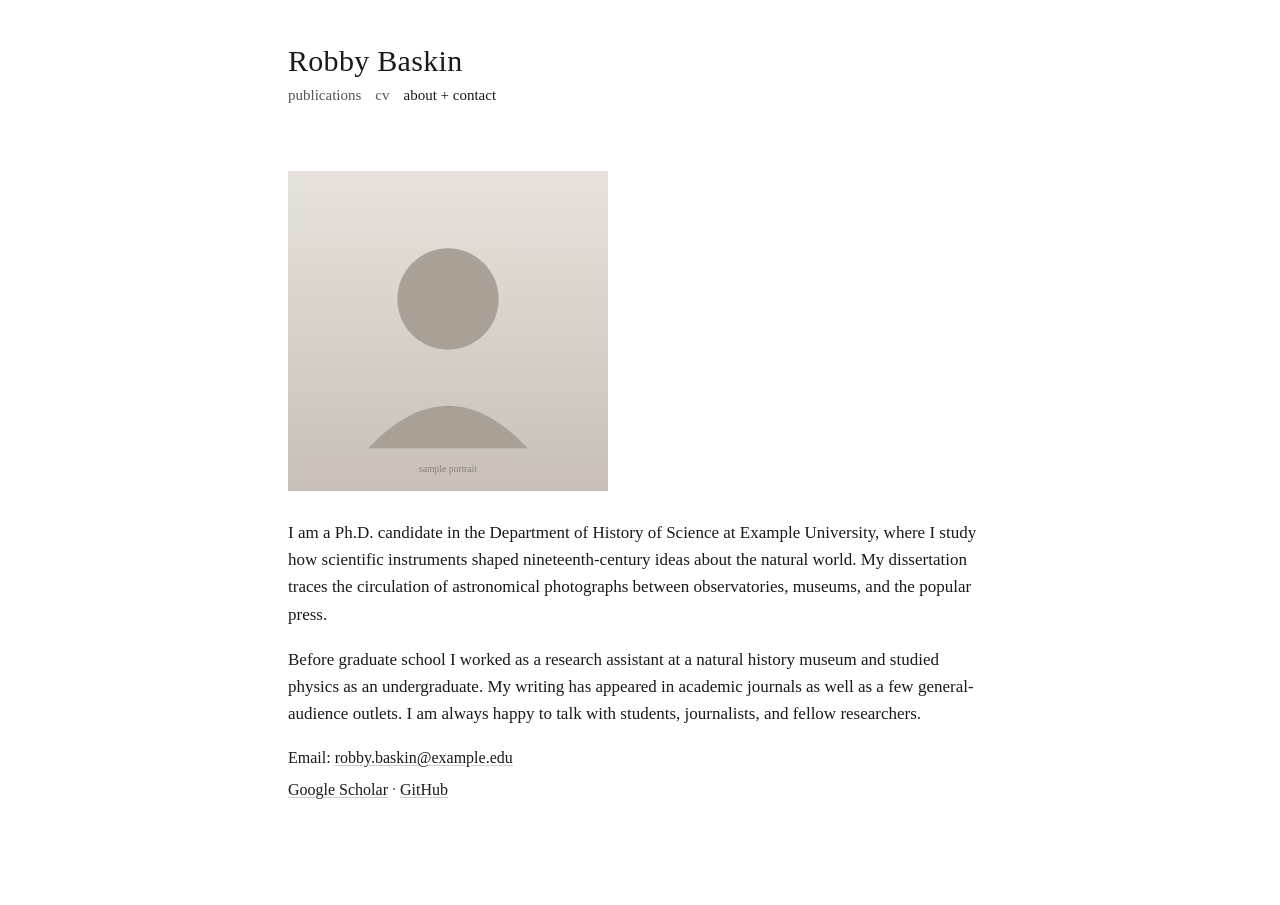
==== about.html @ 1b4ba9f1 "Static personal site for Robby Baskin with Sveltia CMS admin Three-page site (home, publications, cv" ====
<!doctype html>
<html lang="en">
<head>
  <meta charset="utf-8" />
  <meta name="viewport" content="width=device-width, initial-scale=1" />
  <title>Robby Baskin — about + contact</title>
  <meta name="description" content="About Robby Baskin and how to get in touch." />
  <link rel="stylesheet" href="assets/css/site.css" />
</head>
<body>
  <div class="wrap">
    <header class="masthead" data-masthead data-page="about.html"></header>
    <main data-about></main>
  </div>
  <script src="assets/js/data.js"></script>
  <script src="assets/js/main.js"></script>
</body>
</html>
---- assets/css/site.css ----
/* =========================================================================
   Robby Baskin — site styles
   Minimal, serif, lots of whitespace. Inspired by esaavedrabuckley.com.
   ========================================================================= */

:root {
  --ink: #1a1a1a;
  --ink-soft: #555;
  --ink-faint: #999;
  --bg: #ffffff;
  --rule: #e6e6e6;
  --link-underline: #cfcfcf;
  --max: 760px;
}

@media (prefers-color-scheme: dark) {
  :root {
    --ink: #e8e8e8;
    --ink-soft: #a9a9a9;
    --ink-faint: #777;
    --bg: #121212;
    --rule: #2a2a2a;
    --link-underline: #444;
  }
}

* { box-sizing: border-box; }

html { -webkit-text-size-adjust: 100%; }

body {
  margin: 0;
  background: var(--bg);
  color: var(--ink);
  font-family: Georgia, "Times New Roman", Times, serif;
  font-size: 17px;
  line-height: 1.6;
  -webkit-font-smoothing: antialiased;
  text-rendering: optimizeLegibility;
}

.wrap {
  max-width: var(--max);
  margin: 0 auto;
  padding: 44px 28px 96px;
}

/* --- Masthead ------------------------------------------------------------ */
.masthead { margin-bottom: 64px; }

.wordmark {
  font-size: 30px;
  font-weight: 400;
  letter-spacing: 0.01em;
  margin: 0 0 6px;
  line-height: 1.1;
}
.wordmark a { color: var(--ink); text-decoration: none; }

nav.site-nav {
  font-size: 15px;
  color: var(--ink-soft);
}
nav.site-nav a {
  color: var(--ink-soft);
  text-decoration: none;
  margin-right: 14px;
}
nav.site-nav a:hover { color: var(--ink); }
nav.site-nav a.active { color: var(--ink); }

/* --- Generic content ---------------------------------------------------- */
a { color: var(--ink); text-decoration: underline; text-decoration-color: var(--link-underline); text-underline-offset: 2px; }
a:hover { text-decoration-color: var(--ink); }

h2.section {
  font-size: 15px;
  font-weight: 400;
  font-style: italic;
  color: var(--ink-soft);
  margin: 40px 0 14px;
}
h2.section:first-of-type { margin-top: 0; }

p { margin: 0 0 18px; }

/* --- Home --------------------------------------------------------------- */
.home-stage {
  display: flex;
  align-items: flex-start;
  gap: 22px;
}
.home-photo-frame {
  flex: 1 1 auto;
  min-width: 0;
}
.home-photo-frame img {
  display: block;
  width: 100%;
  height: auto;
  max-width: 520px;
}
.home-photo-frame .placeholder {
  width: 100%;
  max-width: 520px;
  aspect-ratio: 4 / 3;
  background: var(--rule);
  display: flex;
  align-items: center;
  justify-content: center;
  color: var(--ink-faint);
  font-style: italic;
  font-size: 14px;
}
.rotate-btn {
  flex: 0 0 auto;
  background: none;
  border: none;
  cursor: pointer;
  color: var(--ink-soft);
  font-family: inherit;
  font-size: 22px;
  line-height: 1;
  padding: 4px 6px;
  margin-top: 2px;
}
.rotate-btn:hover { color: var(--ink); }

/* --- Publications ------------------------------------------------------- */
.pub {
  margin: 0 0 18px;
}
.pub .pub-title { }
.pub .pub-title a { text-decoration-color: var(--link-underline); }
.pub .pub-meta {
  color: var(--ink-soft);
  font-size: 15px;
}
.pub .pub-note {
  color: var(--ink-soft);
  font-size: 15px;
  font-style: italic;
}
.pub .me { font-weight: 700; }

/* --- About -------------------------------------------------------------- */
.about-photo {
  margin: 8px 0 28px;
}
.about-photo img { display: block; width: 100%; max-width: 320px; height: auto; }
.about-photo .placeholder {
  width: 100%; max-width: 320px; aspect-ratio: 1 / 1;
  background: var(--rule);
  display: flex; align-items: center; justify-content: center;
  color: var(--ink-faint); font-style: italic; font-size: 14px;
}
.contact-line { margin: 0 0 6px; color: var(--ink-soft); font-size: 16px; }
.contact-line .label { color: var(--ink); }

/* --- CV ----------------------------------------------------------------- */
.cv-bar {
  display: flex;
  align-items: baseline;
  justify-content: space-between;
  gap: 16px;
  margin-bottom: 24px;
  flex-wrap: wrap;
}
.cv-download {
  font-size: 15px;
}
#cv-pages canvas {
  display: block;
  width: 100%;
  height: auto;
  margin: 0 auto 18px;
  border: 1px solid var(--rule);
  box-shadow: 0 1px 3px rgba(0,0,0,0.06);
  background: #fff;
}
.cv-status { color: var(--ink-faint); font-style: italic; font-size: 15px; }

/* --- Responsive --------------------------------------------------------- */
@media (max-width: 560px) {
  .wrap { padding: 32px 20px 72px; }
  .wordmark { font-size: 26px; }
  .masthead { margin-bottom: 44px; }
  body { font-size: 16px; }
}
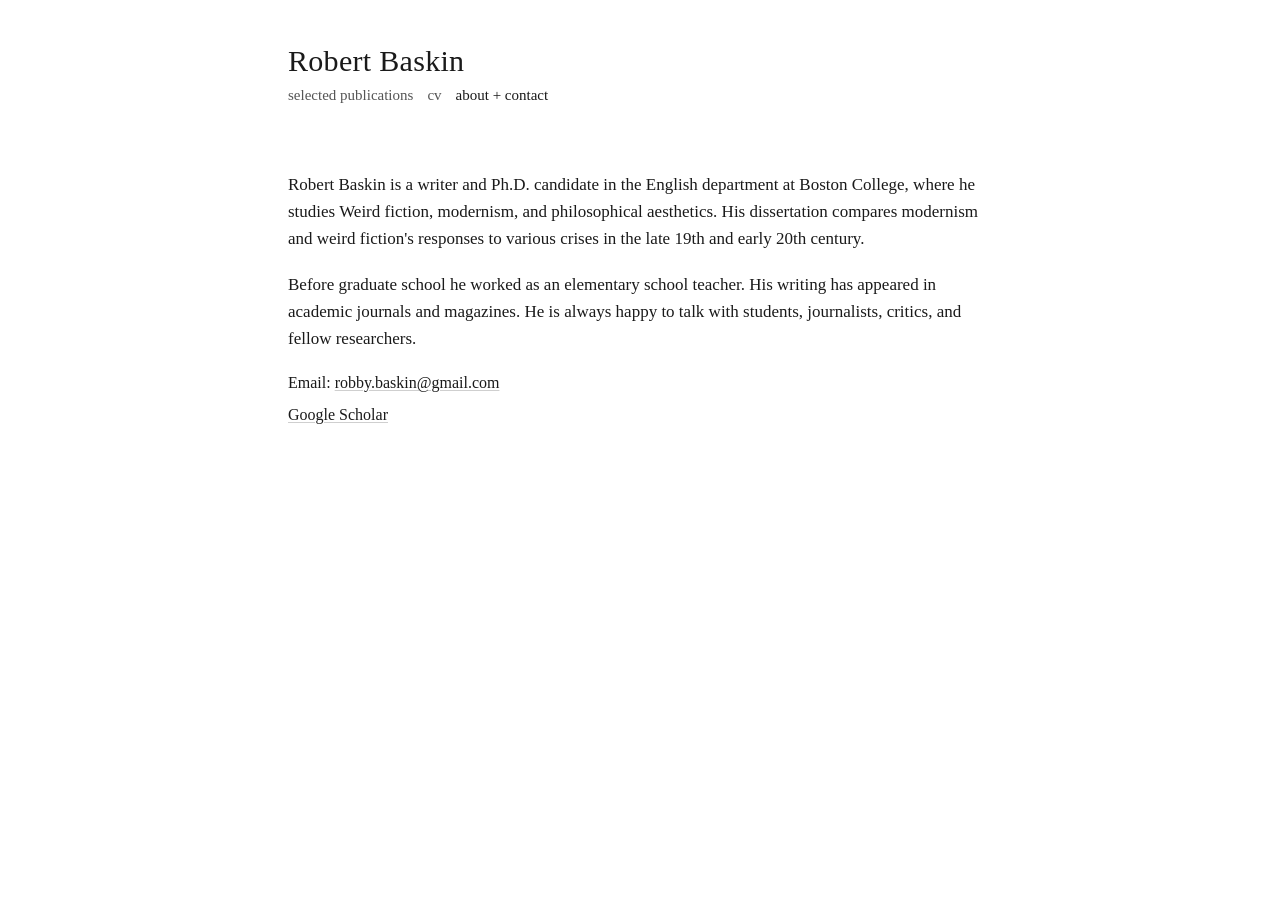
==== commit 3321b467: "Site tweaks per Robby's feedback - Publications: custom, reorderable sections (rename/add types in t" ====
--- a/about.html
+++ b/about.html
@@ -3,8 +3,8 @@
 <head>
   <meta charset="utf-8" />
   <meta name="viewport" content="width=device-width, initial-scale=1" />
-  <title>Robby Baskin — about + contact</title>
-  <meta name="description" content="About Robby Baskin and how to get in touch." />
+  <title>Robert Baskin — about + contact</title>
+  <meta name="description" content="About Robert Baskin and how to get in touch." />
   <link rel="stylesheet" href="assets/css/site.css" />
 </head>
 <body>
--- a/assets/css/site.css
+++ b/assets/css/site.css
@@ -100,6 +100,13 @@
   height: auto;
   max-width: 520px;
 }
+.home-caption {
+  max-width: 520px;
+  margin-top: 8px;
+  color: var(--ink-soft);
+  font-style: italic;
+  font-size: 14px;
+}
 .home-photo-frame .placeholder {
   width: 100%;
   max-width: 520px;
@@ -112,20 +119,6 @@
   font-style: italic;
   font-size: 14px;
 }
-.rotate-btn {
-  flex: 0 0 auto;
-  background: none;
-  border: none;
-  cursor: pointer;
-  color: var(--ink-soft);
-  font-family: inherit;
-  font-size: 22px;
-  line-height: 1;
-  padding: 4px 6px;
-  margin-top: 2px;
-}
-.rotate-btn:hover { color: var(--ink); }
-
 /* --- Publications ------------------------------------------------------- */
 .pub {
   margin: 0 0 18px;
@@ -144,16 +137,6 @@
 .pub .me { font-weight: 700; }
 
 /* --- About -------------------------------------------------------------- */
-.about-photo {
-  margin: 8px 0 28px;
-}
-.about-photo img { display: block; width: 100%; max-width: 320px; height: auto; }
-.about-photo .placeholder {
-  width: 100%; max-width: 320px; aspect-ratio: 1 / 1;
-  background: var(--rule);
-  display: flex; align-items: center; justify-content: center;
-  color: var(--ink-faint); font-style: italic; font-size: 14px;
-}
 .contact-line { margin: 0 0 6px; color: var(--ink-soft); font-size: 16px; }
 .contact-line .label { color: var(--ink); }
 
